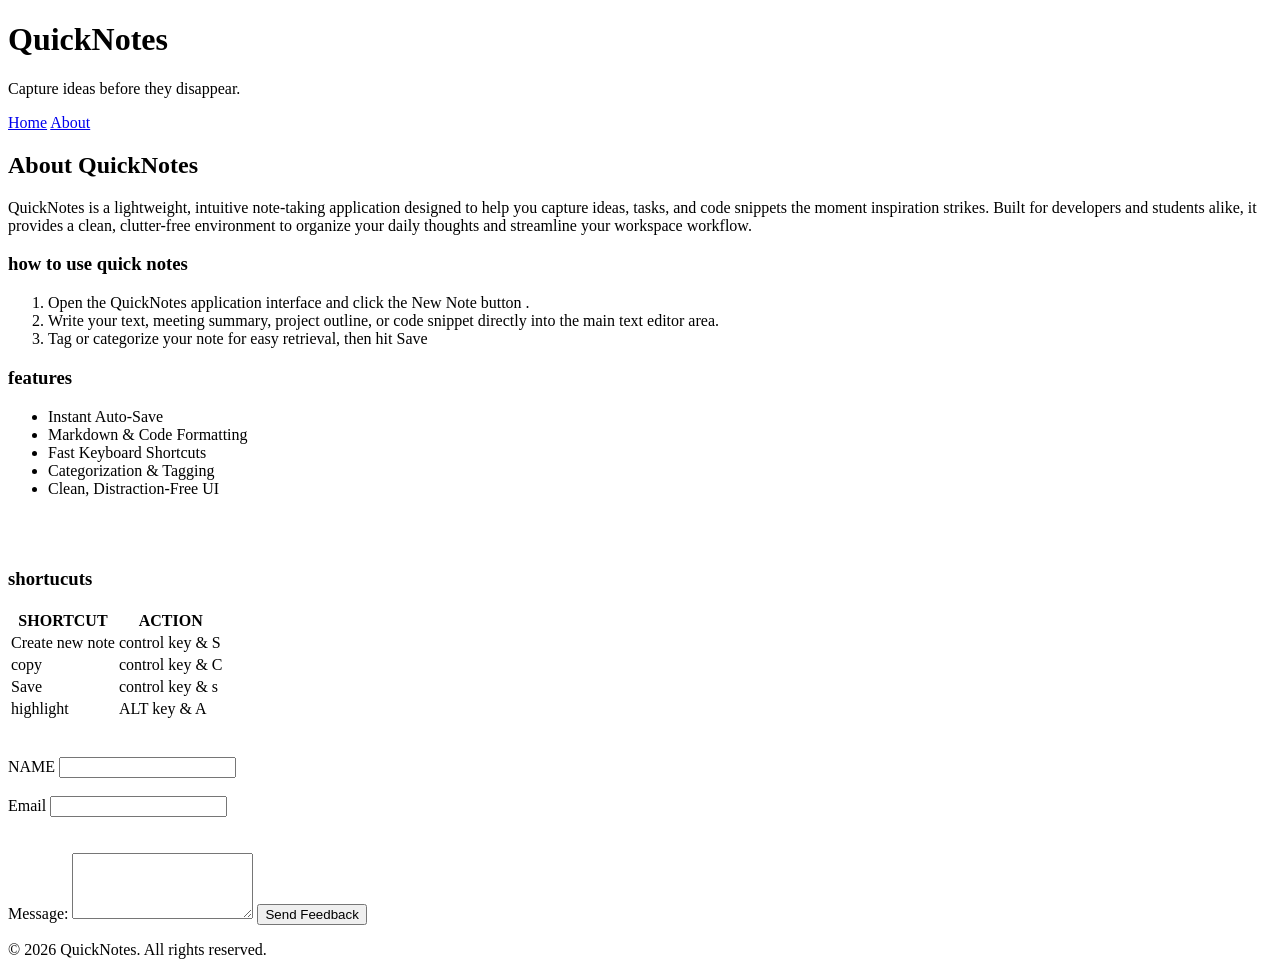
==== about.html @ 89b150b7 "Add QuickNotes website" ====
<!doctype html>
<html lang="en">
  <head>
    <meta charset="UTF-8" />
    <meta name="viewport" content="width=device-width, initial-scale=1.0" />
    <title>QuickNotes</title>
  </head>
  <body>
    <header>
      <h1>QuickNotes</h1>
      <p>Capture ideas before they disappear.</p>
      <nav>
        <a href="index.html">Home</a>
        <a href="about.html">About</a>
      </nav>
    </header>
<div>
    <main>
      <h2>About QuickNotes</h2>
      <p>
        QuickNotes is a lightweight, intuitive note-taking application designed
        to help you capture ideas, tasks, and code snippets the moment
        inspiration strikes. Built for developers and students alike, it
        provides a clean, clutter-free environment to organize your daily
        thoughts and streamline your workspace workflow.
      </p>
</div>
<div>

      <section>
        <h3>how to use quick notes</h3>
        <ol>
          <li>
            Open the QuickNotes application interface and click the New Note
            button .
          </li>
          <li>
            Write your text, meeting summary, project outline, or code snippet
            directly into the main text editor area.
          </li>
          <li>Tag or categorize your note for easy retrieval, then hit Save</li>
        </ol>
      </section>
      </div>
      <div>

      <section>
        <h3>features</h3>
        <ul>
          <li>Instant Auto-Save</li>
          <li>Markdown & Code Formatting</li>
          <li>Fast Keyboard Shortcuts</li>
          <li>Categorization & Tagging</li>
          <li>Clean, Distraction-Free UI</li>
        </ul>
      </section>
      </div>
      <br><br>
      <div>
      <section>
        <h3>shortucuts</h3>
        <table>
          <thead>
            <tr>
              <th>SHORTCUT</th>
              <th>ACTION</th>
            </tr>
          </thead>
          <tbody>
            <tr>
              <td>Create new note</td>
              <td>control key & S</td>
            </tr>
            <tr>
              <td>copy</td>
              <td>control key & C</td>
            </tr>
            <tr>
              <td>Save</td>
              <td>control key & s</td>
            </tr>
            <tr>
              <td>highlight</td>
              <td>ALT key & A</td>
            </tr>
          </tbody>
        </table>
      </section>
      </div>
      <br><br>

      <div>
      <section>
        <form>
            <div>
          <label for="name">NAME</label>
          <input type="text" id="name" />
          </div>
          <br>
          <div>
          <label for="email"> Email</label>
          <input type="email" id="email" />
          </div>
          <br><br>
          <label for="message">Message:</label>
          <textarea id="message" name="message" rows="4" required></textarea>
          <button type="submit">Send Feedback</button>
        </form>
      </section>
      </div>

      <div>

      <footer>
        <p>&copy; 2026 QuickNotes. All rights reserved.</p>
      </footer>
      </div>
    </main>
  </body>
</html>
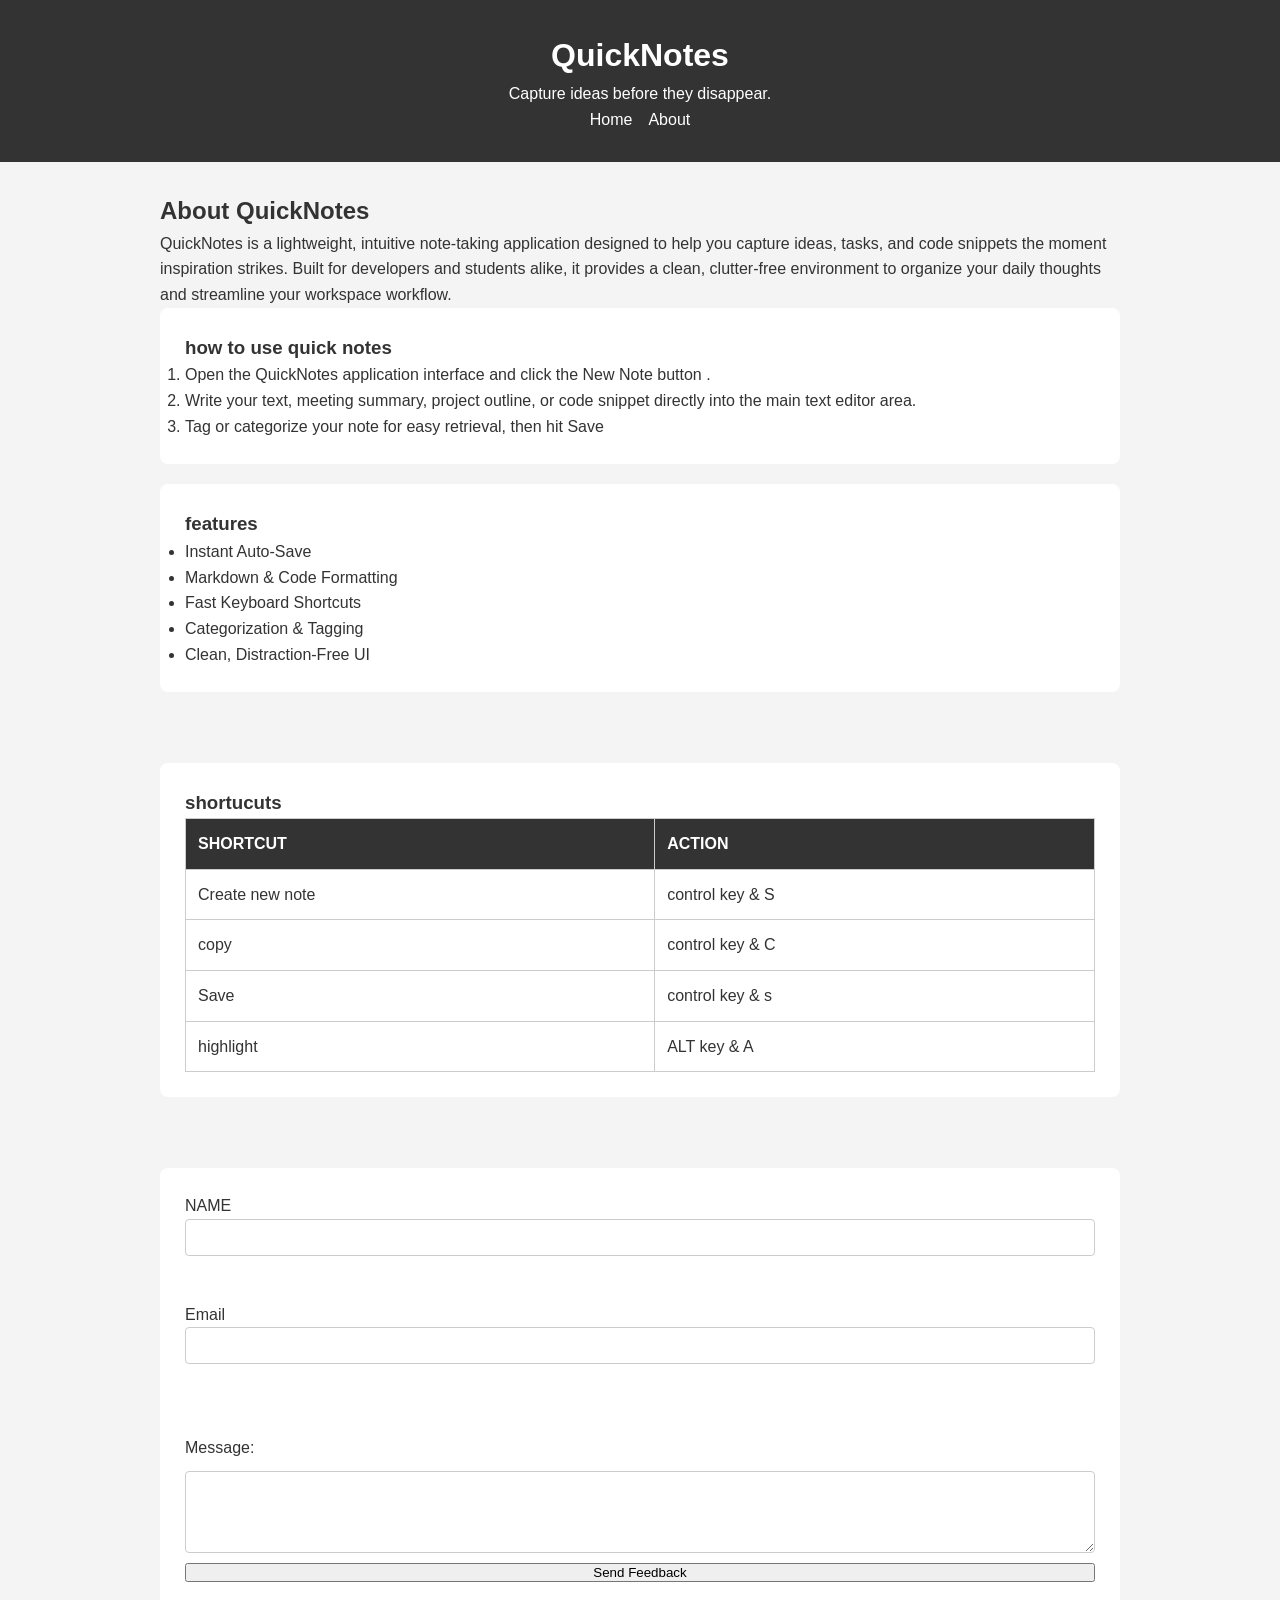
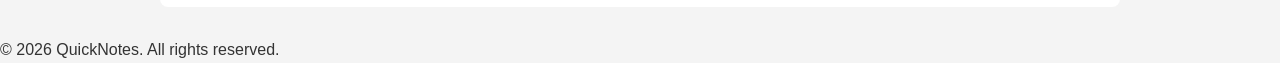
==== commit 9bc983ba: "Update about.html" ====
--- a/about.html
+++ b/about.html
@@ -4,6 +4,7 @@
     <meta charset="UTF-8" />
     <meta name="viewport" content="width=device-width, initial-scale=1.0" />
     <title>QuickNotes</title>
+    <link rel="stylesheet" href="style.css">
   </head>
   <body>
     <header>
@@ -14,8 +15,9 @@
         <a href="about.html">About</a>
       </nav>
     </header>
-<div>
+
     <main>
+        <div>
       <h2>About QuickNotes</h2>
       <p>
         QuickNotes is a lightweight, intuitive note-taking application designed
@@ -25,7 +27,7 @@
         thoughts and streamline your workspace workflow.
       </p>
 </div>
-<div>
+
 
       <section>
         <h3>how to use quick notes</h3>
@@ -41,8 +43,8 @@
           <li>Tag or categorize your note for easy retrieval, then hit Save</li>
         </ol>
       </section>
-      </div>
-      <div>
+     
+     
 
       <section>
         <h3>features</h3>
@@ -54,9 +56,9 @@
           <li>Clean, Distraction-Free UI</li>
         </ul>
       </section>
-      </div>
+    
       <br><br>
-      <div>
+    
       <section>
         <h3>shortucuts</h3>
         <table>
@@ -86,7 +88,7 @@
           </tbody>
         </table>
       </section>
-      </div>
+     
       <br><br>
 
       <div>
@@ -94,12 +96,12 @@
         <form>
             <div>
           <label for="name">NAME</label>
-          <input type="text" id="name" />
+          <input type="text" id="name" required/>
           </div>
           <br>
           <div>
           <label for="email"> Email</label>
-          <input type="email" id="email" />
+          <input type="email" id="email" required />
           </div>
           <br><br>
           <label for="message">Message:</label>
@@ -109,12 +111,13 @@
       </section>
       </div>
 
-      <div>
+     
+    </main>
+     
 
       <footer>
         <p>&copy; 2026 QuickNotes. All rights reserved.</p>
       </footer>
-      </div>
-    </main>
+      
   </body>
 </html>
--- a/style.css
+++ b/style.css
@@ -0,0 +1,103 @@
+* {
+    box-sizing: border-box;
+    margin: 0;
+    padding: 0;
+}
+body {
+    font-family: Arial, sans-serif;
+    line-height: 1.6;
+    background-color: #f4f4f4;
+    color: #333;
+}
+header {
+    background-color: #333;
+    color: white;
+    text-align: center;
+    padding: 30px 20px;
+}
+nav {
+    display: flex;
+    justify-content: center;
+    gap: 16px;
+}
+nav a {
+    color: white;
+    text-decoration: none;
+}
+nav a:hover {
+    text-decoration: underline;
+}
+main {
+    max-width: 1000px;
+    margin: 30px auto;
+    padding: 0 20px;
+}
+section {
+    background-color: white;
+    padding: 25px;
+    margin-bottom: 20px;
+    border-radius: 8px;
+}
+.features {
+    display: grid;
+    grid-template-columns: repeat(auto-fit, minmax(180px, 1fr));
+    gap: 20px;
+    list-style: none;
+}
+.features li {
+    background-color: #f9f9f9;
+    padding: 20px;
+    border: 1px solid #ddd;
+    border-radius: 8px;
+}
+table {
+    width: 100%;
+    border-collapse: collapse;
+}
+
+th,
+td {
+    border: 1px solid #ccc;
+    padding: 12px;
+    text-align: left;
+}
+
+th {
+    background-color: #333;
+    color: white;
+}
+form {
+    display: flex;
+    flex-direction: column;
+    gap: 10px;
+}
+input,
+textarea {
+    width: 100%;
+    padding: 10px;
+    border: 1px solid #ccc;
+    border-radius: 4px;
+}
+input,
+textarea {
+    width: 100%;
+    padding: 10px;
+    border: 1px solid #ccc;
+    border-radius: 4px;
+}
+button:hover {
+    opacity: 0.8;
+}
+@media (max-width: 600px) {
+    header {
+        padding: 20px 10px;
+    }
+
+    header h1 {
+        font-size: 24px;
+    }
+
+    main {
+        padding: 0 10px;
+    }
+}
